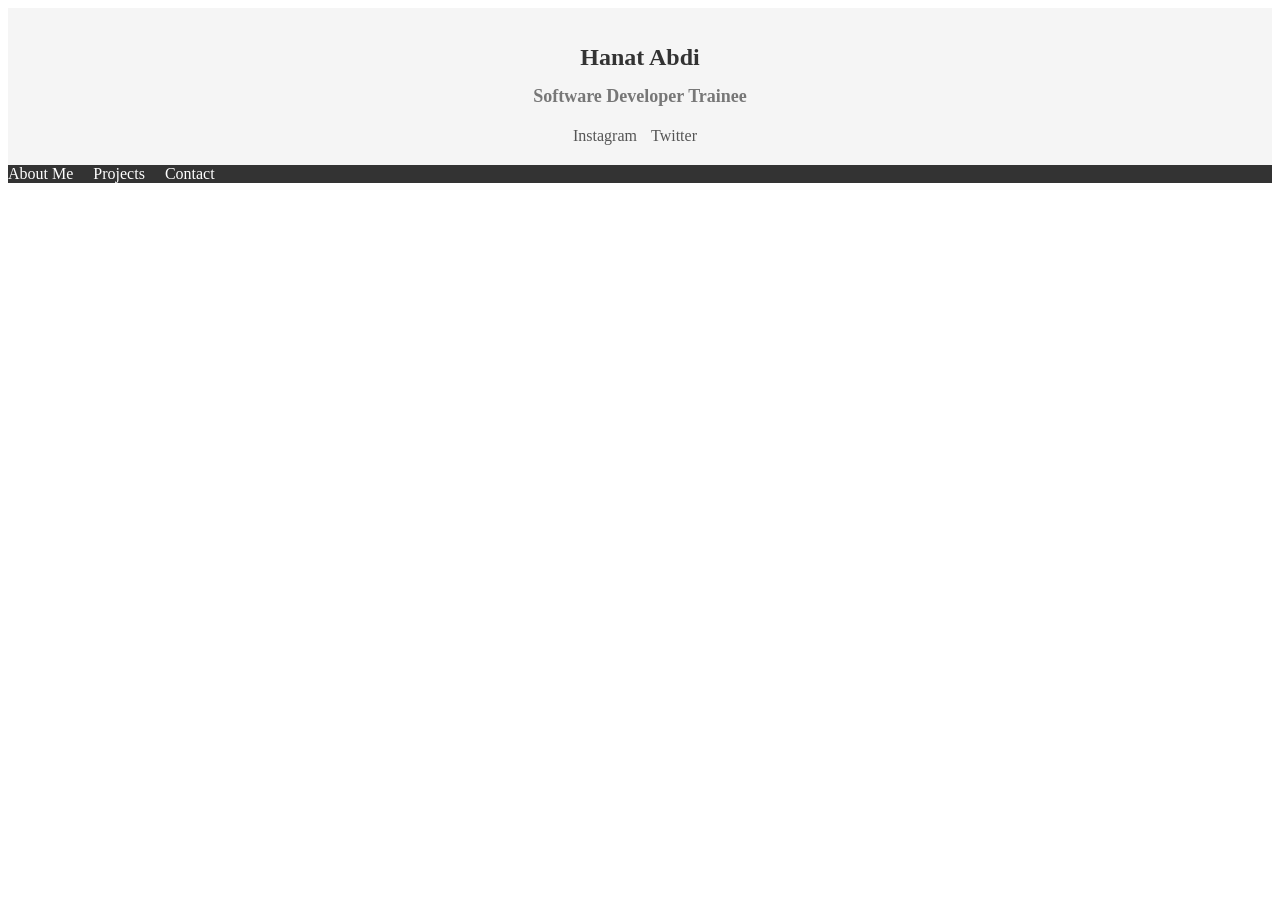
==== portfolio.html @ 51f571c3 "Add navigation bar and styling" ====
<!DOCTYPE html>
<html>
<head>
  <meta charset="UTF-8">
  <title>Your Website Title</title>
  <link rel="stylesheet" href="styles.css">
</head>
<body>
  <header>
    <h1>Hanat Abdi</h1>
    <h2>Software Developer Trainee</h2>
    <div class="My social-links">
        <a href="https://www.instagram.com/mrbeast/">Instagram</a>
        <a href="https://twitter.com/MrBeast">Twitter</a>     
        </div>  
  </header>

  <nav>
    <ul>
        <li><a href="#about">About Me</a></li>
        <li><a href="#projects">Projects</a></li>
        <li><a href="#contact">Contact</a></li>
    </ul>
  </nav>

  <main>
    <!-- Add the main content of your website here -->
    <section>
      <!-- Add a section of content here -->
    </section>

    <article>
      <!-- Add an article or blog post here -->
    </article>
  </main>

  <footer>
    <!-- Add your website footer content here -->
  </footer>
</body>
</html>
---- styles.css ----
/* styles.css */

header {
    background-color: #f5f5f5;
    padding: 20px;
    text-align: center;
  }
  
  h1 {
    font-size: 24px;
    color: #333;
    margin-bottom: 10px;
  }
  
  h2 {
    font-size: 18px;
    color: #777;
    margin-bottom: 20px;
  }
  
  .social-links {
    margin-top: 20px;
  }
  
  .social-links a {
    display: inline-block;
    margin-right: 10px;
    color: #555;
    text-decoration: none;
  }
  
  nav {
    background-color: #333;
    color: #fff;
  }
  
  ul {
    display: flex;
    list-style: none;
    padding: 0;
    margin: 0;
  }
  
  li {
    margin-right: 20px;
  }
  
  a {
    color: #fff;
    text-decoration: none;
  }
  
  /* Responsive styles */
  @media (max-width: 768px) {
    ul {
      flex-direction: column;
    }
  
    li {
      margin-right: 0;
      margin-bottom: 10px;
    }
  }
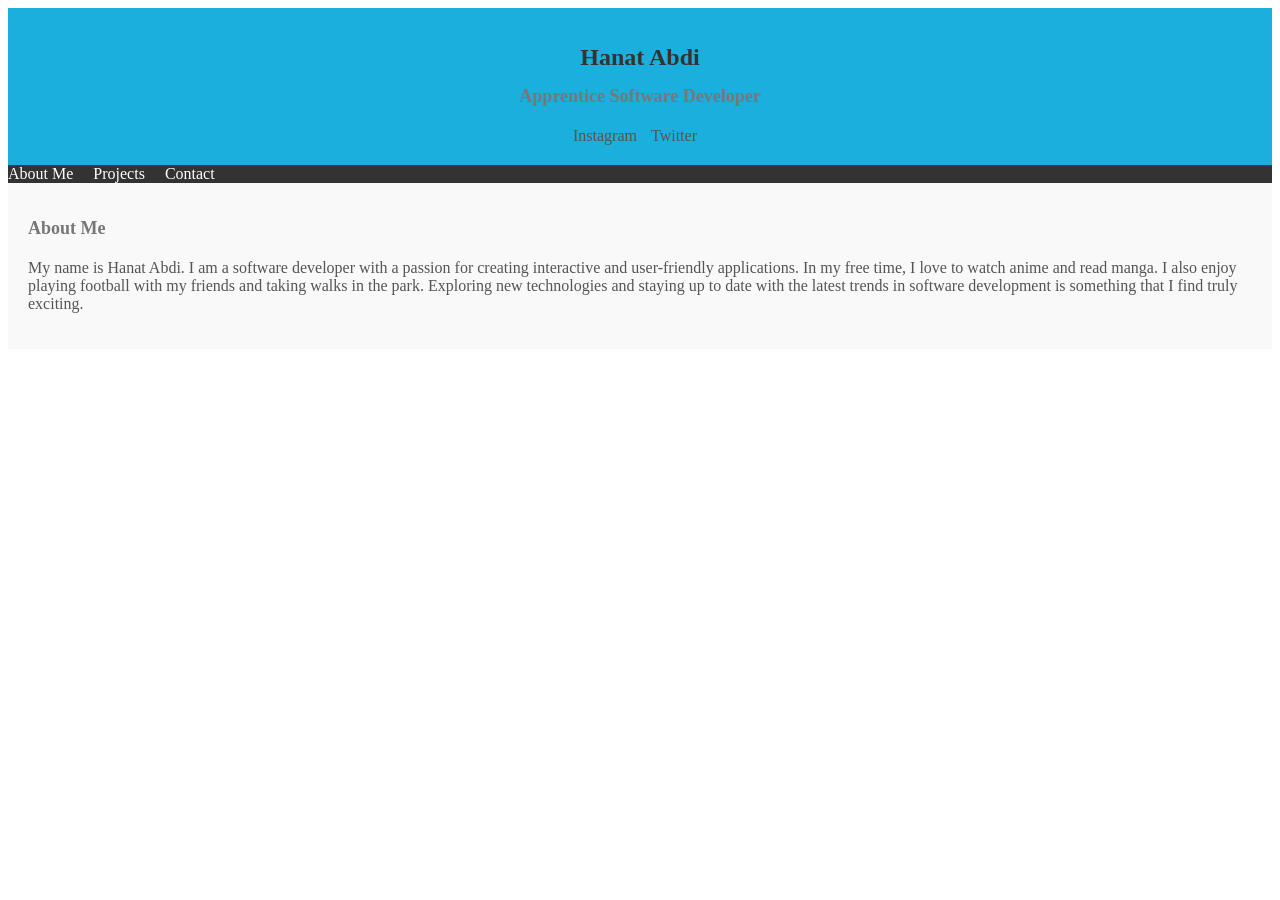
==== commit 673a1c86: "Add About Me section and styling" ====
--- a/portfolio.html
+++ b/portfolio.html
@@ -8,7 +8,7 @@
 <body>
   <header>
     <h1>Hanat Abdi</h1>
-    <h2>Software Developer Trainee</h2>
+    <h2>Apprentice Software Developer</h2>
     <div class="My social-links">
         <a href="https://www.instagram.com/mrbeast/">Instagram</a>
         <a href="https://twitter.com/MrBeast">Twitter</a>     
@@ -24,14 +24,20 @@
   </nav>
 
   <main>
-    <!-- Add the main content of your website here -->
-    <section>
-      <!-- Add a section of content here -->
+    <section id="about">
+      <h2>About Me</h2>
+      <p>
+        My name is Hanat Abdi. I am a software developer with a passion for creating interactive and user-friendly applications. In my free time, I love to watch anime and read manga. I also enjoy playing football with my friends and taking walks in the park. Exploring new technologies and staying up to date with the latest trends in software development is something that I find truly exciting.
+      </p>
     </section>
 
-    <article>
-      <!-- Add an article or blog post here -->
-    </article>
+    <section id="projects">
+      <!-- Add projects section content here -->
+    </section>
+
+    <section id="contact">
+      <!-- Add contact section content here -->
+    </section>
   </main>
 
   <footer>
--- a/styles.css
+++ b/styles.css
@@ -1,7 +1,7 @@
 /* styles.css */
 
 header {
-    background-color: #f5f5f5;
+    background-color: #1aafdc;
     padding: 20px;
     text-align: center;
   }
@@ -61,4 +61,13 @@
       margin-bottom: 10px;
     }
   }
-  +  
+  #about {
+    background-color: #f9f9f9;
+    padding: 20px;
+  }
+  
+  p {
+    font-size: 16px;
+    color: #555;
+  }
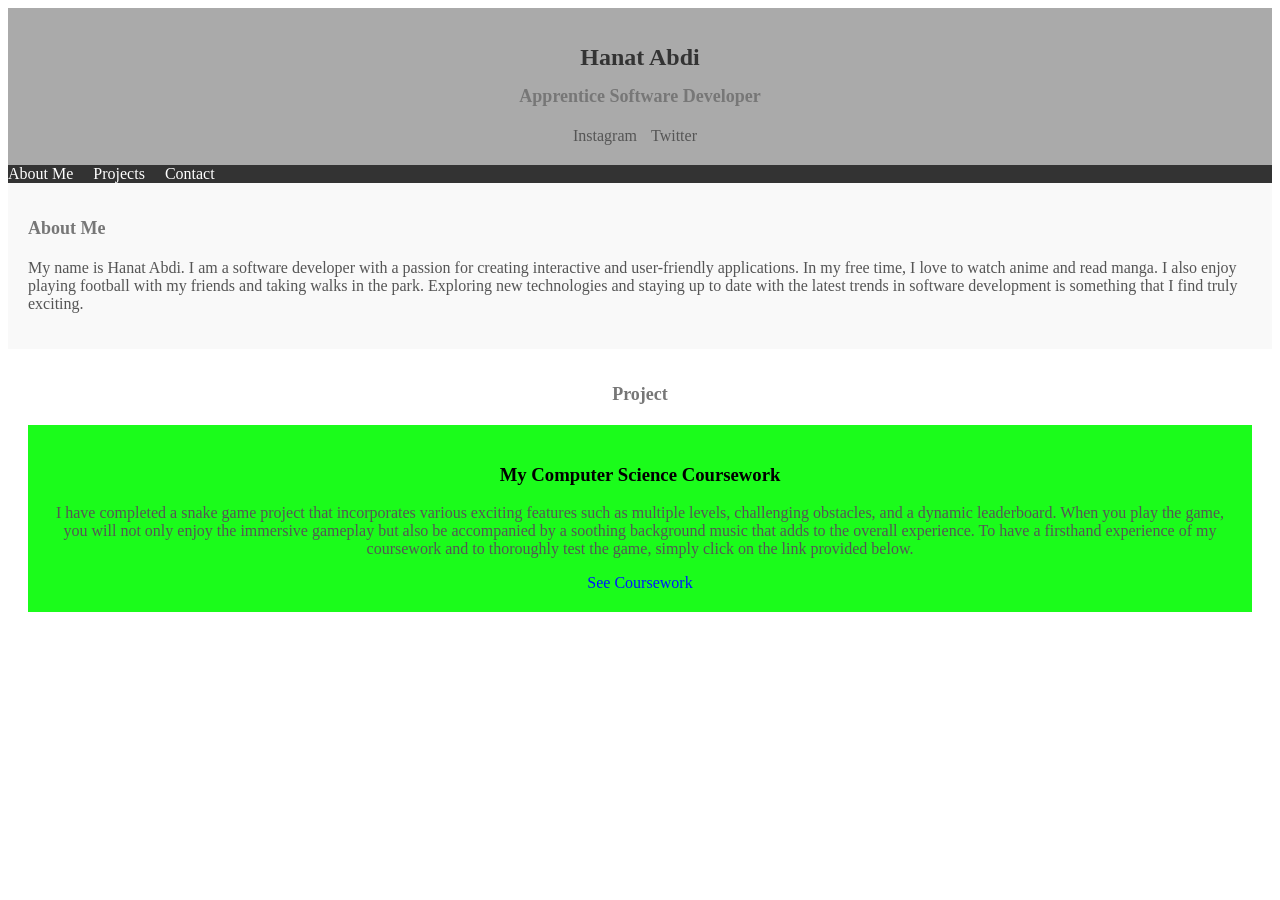
==== commit a256639b: "Add Projects section and styling" ====
--- a/portfolio.html
+++ b/portfolio.html
@@ -2,7 +2,7 @@
 <html>
 <head>
   <meta charset="UTF-8">
-  <title>Your Website Title</title>
+  <title>Hanat Portfolio</title>
   <link rel="stylesheet" href="styles.css">
 </head>
 <body>
@@ -31,8 +31,14 @@
       </p>
     </section>
 
-    <section id="projects">
-      <!-- Add projects section content here -->
+    <section id="project">
+        <h2>Project</h2>
+        <div class="project-grid">
+            <div class="project-card">
+                <h3>My Computer Science Coursework</h3>
+                <p>I have completed a snake game project that incorporates various exciting features such as multiple levels, challenging obstacles, and a dynamic leaderboard. When you play the game, you will not only enjoy the immersive gameplay but also be accompanied by a soothing background music that adds to the overall experience. To have a firsthand experience of my coursework and to thoroughly test the game, simply click on the link provided below.</p>
+                <a href="https://pdf.ac/1q1t25">See Coursework</a>
+            </div>
     </section>
 
     <section id="contact">
--- a/styles.css
+++ b/styles.css
@@ -1,7 +1,7 @@
 /* styles.css */
 
 header {
-    background-color: #1aafdc;
+    background-color: #aaaaaa;
     padding: 20px;
     text-align: center;
   }
@@ -46,7 +46,7 @@
   }
   
   a {
-    color: #fff;
+    color: #ffffff;
     text-decoration: none;
   }
   
@@ -71,3 +71,27 @@
     font-size: 16px;
     color: #555;
   }
+
+  #project {
+    padding: 20px;
+    text-align: center;
+  }
+  
+  .project-grid {
+    display: block;
+    grid-template-columns: repeat(3, 1fr);
+    grid-gap: 20px;
+  }
+  .project-grid a {
+    color: #0015ff;
+  }
+  .project-card {
+    background-color: #1bfc1b;
+    padding: 20px;
+    text-align: center;
+  }
+  
+  .project-card:hover {
+    transform: scale(1.05);
+  }
+    
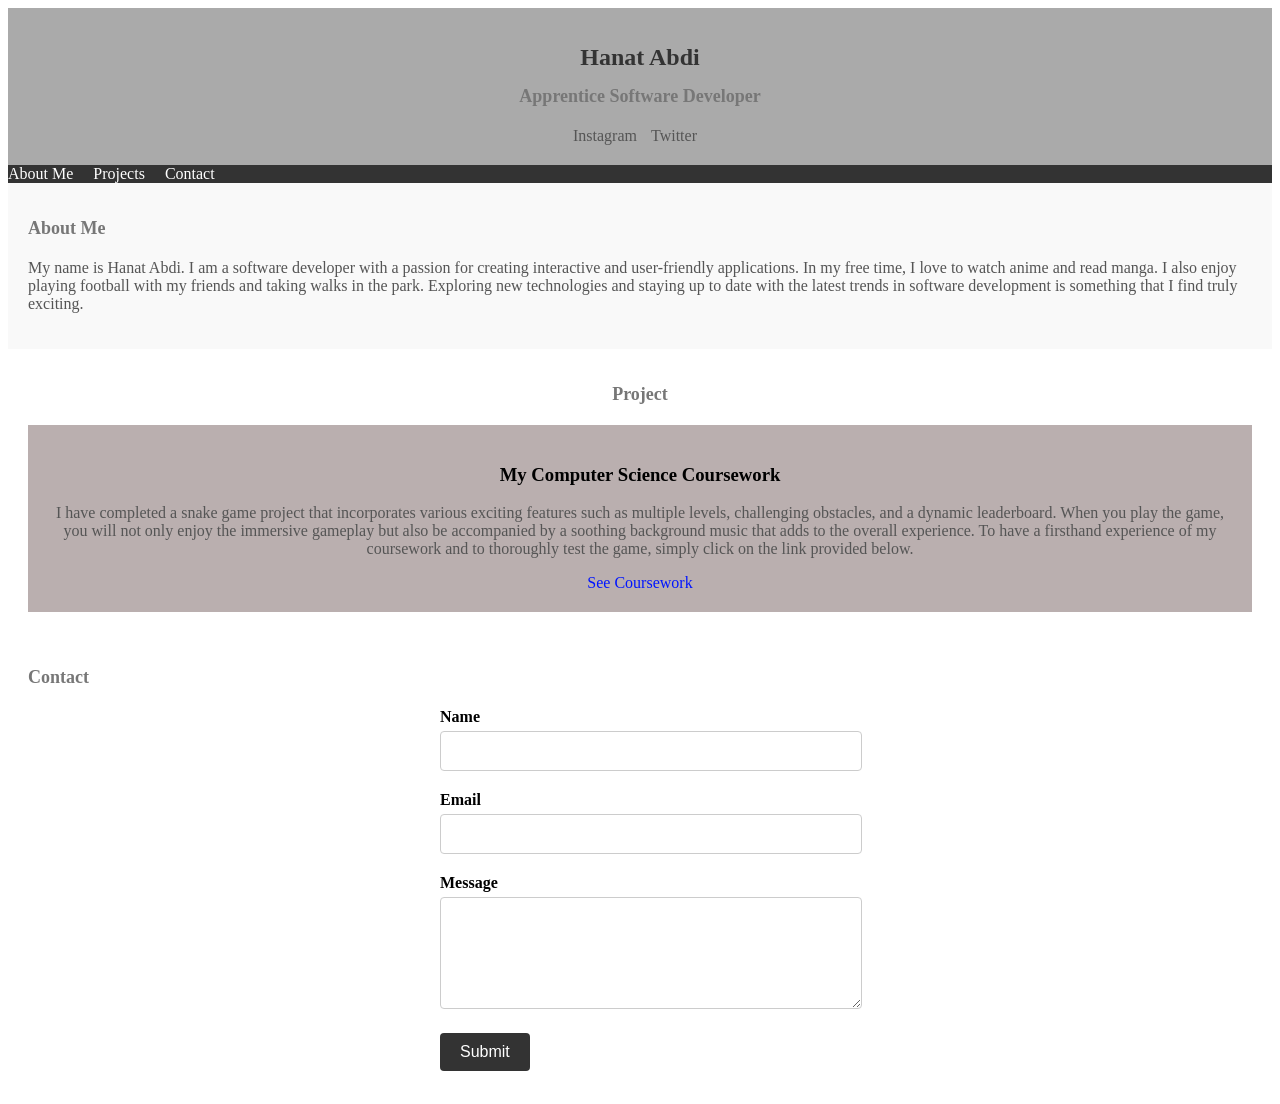
==== commit ccb2110c: "Add Contact section and styling" ====
--- a/portfolio.html
+++ b/portfolio.html
@@ -42,7 +42,22 @@
     </section>
 
     <section id="contact">
-      <!-- Add contact section content here -->
+        <h2>Contact</h2>
+        <form>
+          <div class="form-group">
+            <label for="name">Name</label>
+            <input type="text" id="name" name="name" required>
+          </div>
+          <div class="form-group">
+            <label for="email">Email</label>
+            <input type="email" id="email" name="email" required>
+          </div>
+          <div class="form-group">
+            <label for="message">Message</label>
+            <textarea id="message" name="message" rows="5" required></textarea>
+          </div>
+          <button type="submit">Submit</button>
+        </form>   
     </section>
   </main>
 
--- a/styles.css
+++ b/styles.css
@@ -86,7 +86,7 @@
     color: #0015ff;
   }
   .project-card {
-    background-color: #1bfc1b;
+    background-color: #4d313163;
     padding: 20px;
     text-align: center;
   }
@@ -94,4 +94,46 @@
   .project-card:hover {
     transform: scale(1.05);
   }
-    
+
+  #contact {
+    padding: 20px;
+  }
+  
+  form {
+    max-width: 400px;
+    margin: 0 auto;
+  }
+  
+  .form-group {
+    margin-bottom: 20px;
+  }
+  
+  label {
+    display: block;
+    margin-bottom: 5px;
+    font-weight: bold;
+  }
+  
+  input,
+  textarea {
+    width: 100%;
+    padding: 10px;
+    font-size: 16px;
+    border: 1px solid #ccc;
+    border-radius: 4px;
+  }
+  
+  button {
+    padding: 10px 20px;
+    font-size: 16px;
+    background-color: #333;
+    color: #fff;
+    border: none;
+    border-radius: 4px;
+    cursor: pointer;
+    transition: background-color 0.3s ease;
+  }
+  
+  button:hover {
+    background-color: #555;
+  }
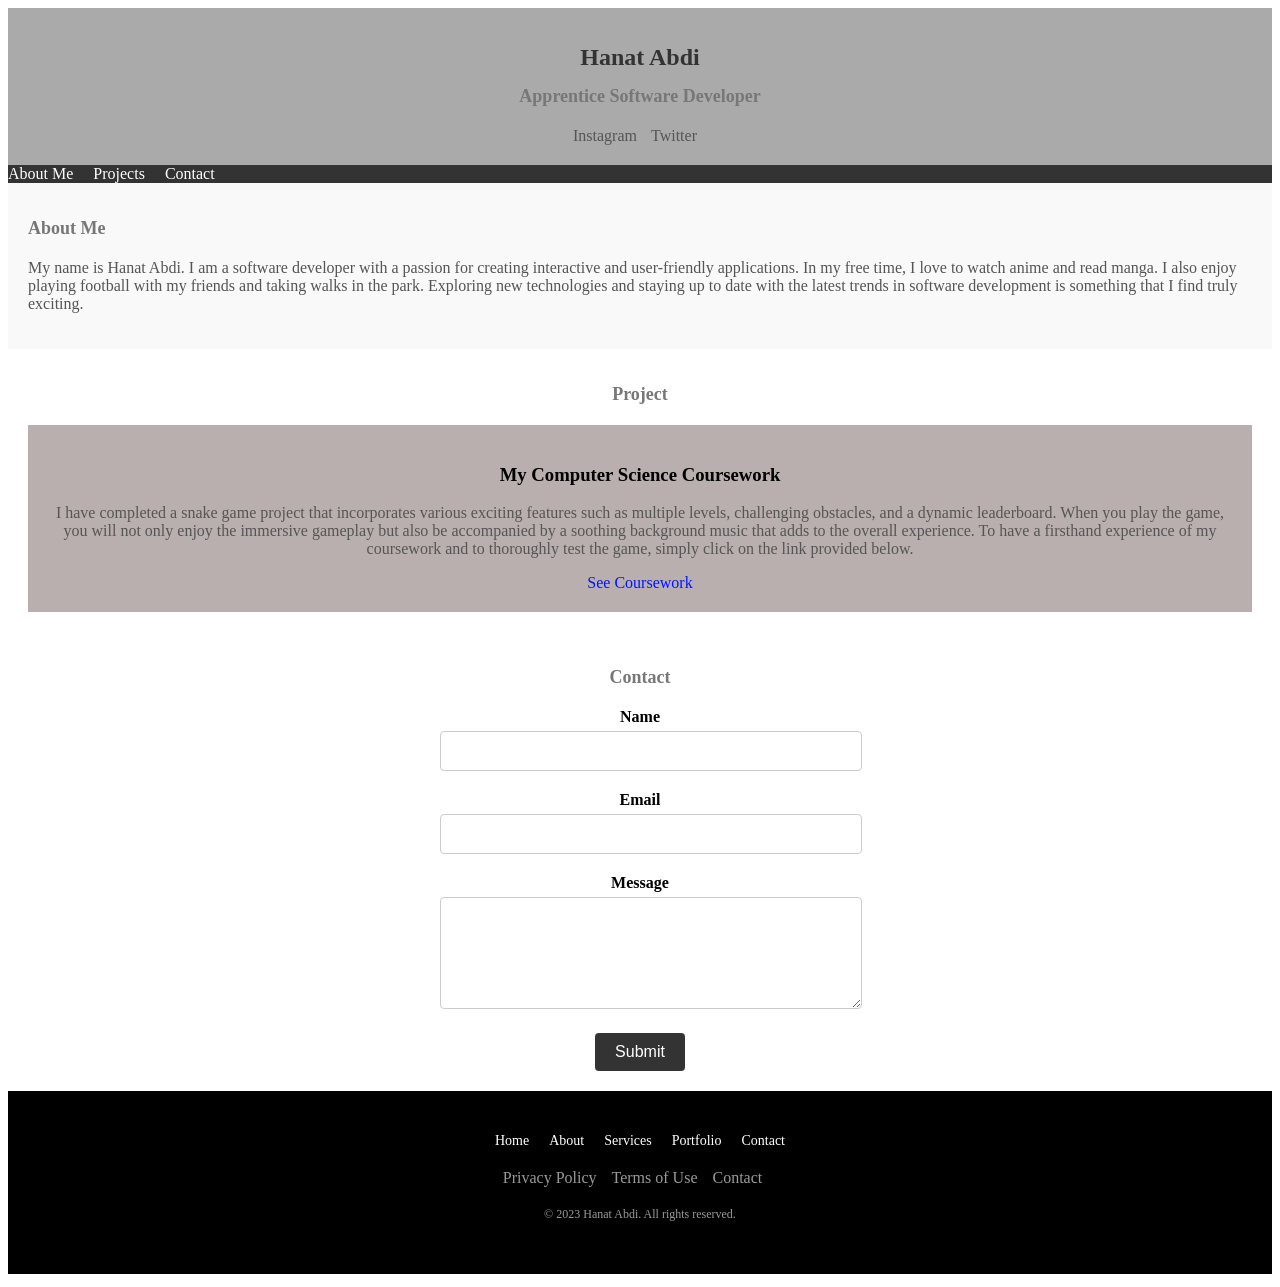
==== commit 1e9e9ba7: "Add Footer section and styling" ====
--- a/portfolio.html
+++ b/portfolio.html
@@ -62,7 +62,24 @@
   </main>
 
   <footer>
-    <!-- Add your website footer content here -->
+    <div class="footer-content">
+        <ul>
+          <li><a href="#">Home</a></li>
+          <li><a href="#">About</a></li>
+          <li><a href="#">Services</a></li>
+          <li><a href="#">Portfolio</a></li>
+          <li><a href="#">Contact</a></li>
+        </ul>
+    </div>
+        <div class="footer-links">
+        <ul>
+            <a href="#">Privacy Policy</a>
+            <a href="#">Terms of Use</a>
+            <a href="#">Contact</a>
+        </ul>
+    </div>
+    <p class="footer-text">© 2023 Hanat Abdi. All rights reserved.</p>
+    </div>
   </footer>
 </body>
 </html>
--- a/styles.css
+++ b/styles.css
@@ -94,46 +94,127 @@
   .project-card:hover {
     transform: scale(1.05);
   }
-
+  
   #contact {
-    padding: 20px;
-  }
-  
-  form {
-    max-width: 400px;
-    margin: 0 auto;
-  }
-  
-  .form-group {
-    margin-bottom: 20px;
-  }
-  
-  label {
-    display: block;
-    margin-bottom: 5px;
-    font-weight: bold;
-  }
-  
-  input,
-  textarea {
-    width: 100%;
-    padding: 10px;
+  padding: 20px;
+  text-align: center;
+}
+
+form {
+  max-width: 400px;
+  margin: 0 auto;
+}
+
+.form-group {
+  margin-bottom: 20px;
+}
+
+label {
+  display: block;
+  margin-bottom: 5px;
+  font-weight: bold;
+}
+
+input,
+textarea {
+  width: 100%;
+  padding: 10px;
+  font-size: 16px;
+  border: 1px solid #ccc;
+  border-radius: 4px;
+  transition: border-color 0.3s ease;
+}
+
+input:focus,
+textarea:focus {
+  border-color: #0015ff;
+}
+
+button {
+  padding: 10px 20px;
+  font-size: 16px;
+  background-color: #333;
+  color: #fff;
+  border: none;
+  border-radius: 4px;
+  cursor: pointer;
+  transition: background-color 0.3s ease;
+}
+
+button:hover {
+  background-color: #555;
+}
+
+/* CSS animations for form elements */
+@keyframes fadeIn {
+  from {
+    opacity: 0;
+  }
+  to {
+    opacity: 1;
+  }
+}
+
+.form-group,
+button {
+  animation: fadeIn 1s ease;
+}
+
+
+footer {
+    background-color: #000;
+    padding: 40px 0;
+    text-align: center;
+  }
+  
+  .footer-content {
+    display: flex;
+    flex-wrap: wrap;
+    justify-content: center;
+    align-items: center;
+  }
+  
+  .footer-content ul {
+    list-style: none;
+    margin: 0;
+    padding: 0;
+    display: flex;
+  }
+  
+  .footer-content ul li {
+    margin: 0 10px;
+  }
+  
+  .footer-content ul li a {
+    color: #fff;
+    text-decoration: none;
+    font-size: 14px;
+    transition: color 0.3s ease;
+  }
+  
+  .footer-content ul li a:hover {
+    color: #999;
+  }
+  
+  .footer-links {
+    margin-top: 20px;
+    display: flex;
+    flex-wrap: wrap;
+    justify-content: center;
+    align-items: center;
+  }
+  
+  .footer-links a {
+    color: #999;
+    text-decoration: none;
+    margin-right: 15px;
     font-size: 16px;
-    border: 1px solid #ccc;
-    border-radius: 4px;
-  }
-  
-  button {
-    padding: 10px 20px;
-    font-size: 16px;
-    background-color: #333;
-    color: #fff;
-    border: none;
-    border-radius: 4px;
-    cursor: pointer;
-    transition: background-color 0.3s ease;
-  }
-  
-  button:hover {
-    background-color: #555;
-  }
+  }
+  
+  .footer-text {
+    color: #999;
+    font-size: 12px;
+    margin-top: 20px;
+  }
+
+
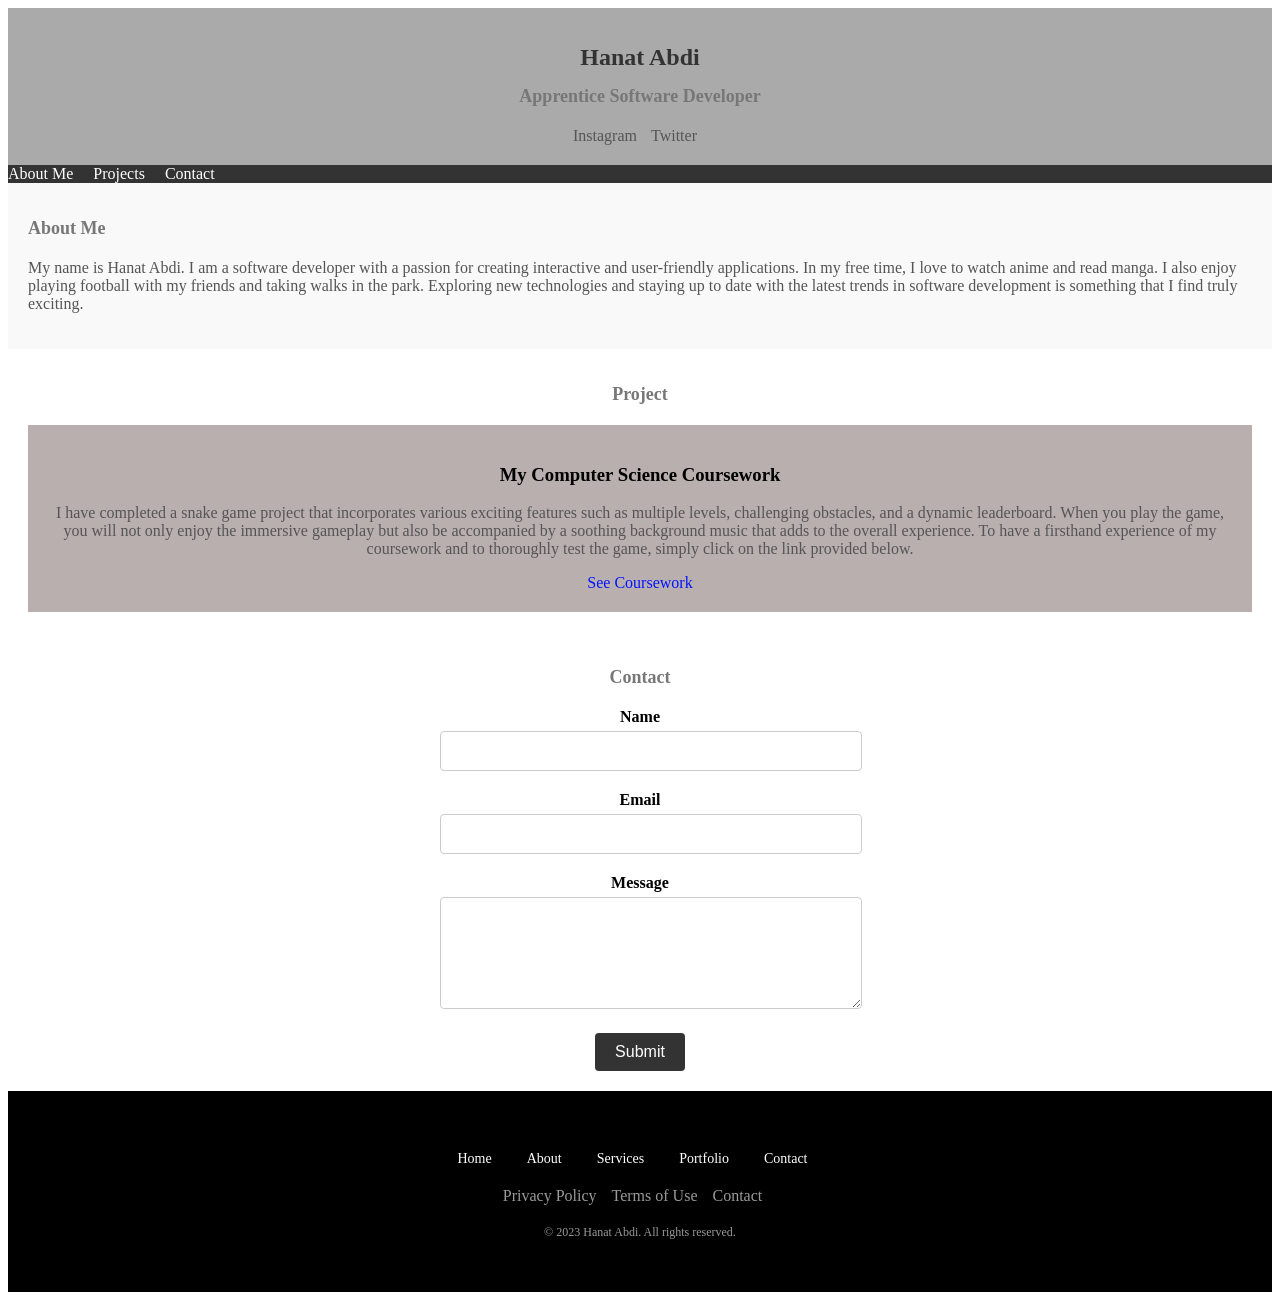
==== commit 24d6789e: "Add Animation section" ====
--- a/portfolio.html
+++ b/portfolio.html
@@ -71,14 +71,14 @@
           <li><a href="#">Contact</a></li>
         </ul>
     </div>
-        <div class="footer-links">
+        <div class="footer-content">
         <ul>
             <a href="#">Privacy Policy</a>
             <a href="#">Terms of Use</a>
             <a href="#">Contact</a>
         </ul>
     </div>
-    <p class="footer-text">© 2023 Hanat Abdi. All rights reserved.</p>
+    <p class="footer-content">© 2023 Hanat Abdi. All rights reserved.</p>
     </div>
   </footer>
 </body>
--- a/styles.css
+++ b/styles.css
@@ -1,4 +1,18 @@
 /* styles.css */
+
+  /* CSS animations for whole website */
+@keyframes fadeIn {
+    from {
+      opacity: 0;
+    }
+    to {
+      opacity: 1;
+    }
+  }
+  
+  body {
+    animation: fadeIn 5s ease;
+  }
 
 header {
     background-color: #aaaaaa;
@@ -127,7 +141,7 @@
 
 input:focus,
 textarea:focus {
-  border-color: #0015ff;
+  border-color: #12d349;
 }
 
 button {
@@ -160,7 +174,6 @@
   animation: fadeIn 1s ease;
 }
 
-
 footer {
     background-color: #000;
     padding: 40px 0;
@@ -196,7 +209,7 @@
     color: #999;
   }
   
-  .footer-links {
+  .footer-content {
     margin-top: 20px;
     display: flex;
     flex-wrap: wrap;
@@ -204,17 +217,33 @@
     align-items: center;
   }
   
-  .footer-links a {
+  .footer-content a {
     color: #999;
     text-decoration: none;
     margin-right: 15px;
     font-size: 16px;
   }
   
-  .footer-text {
+  .footer-content {
     color: #999;
     font-size: 12px;
     margin-top: 20px;
   }
-
-
+  
+  /* CSS animations for foooter elements */
+@keyframes fadeIn {
+    from {
+      opacity: 0;
+    }
+    to {
+      opacity: 1;
+    }
+  }
+  
+  .footer-content,
+  button {
+    animation: fadeIn 1s ease;
+  }
+  
+
+
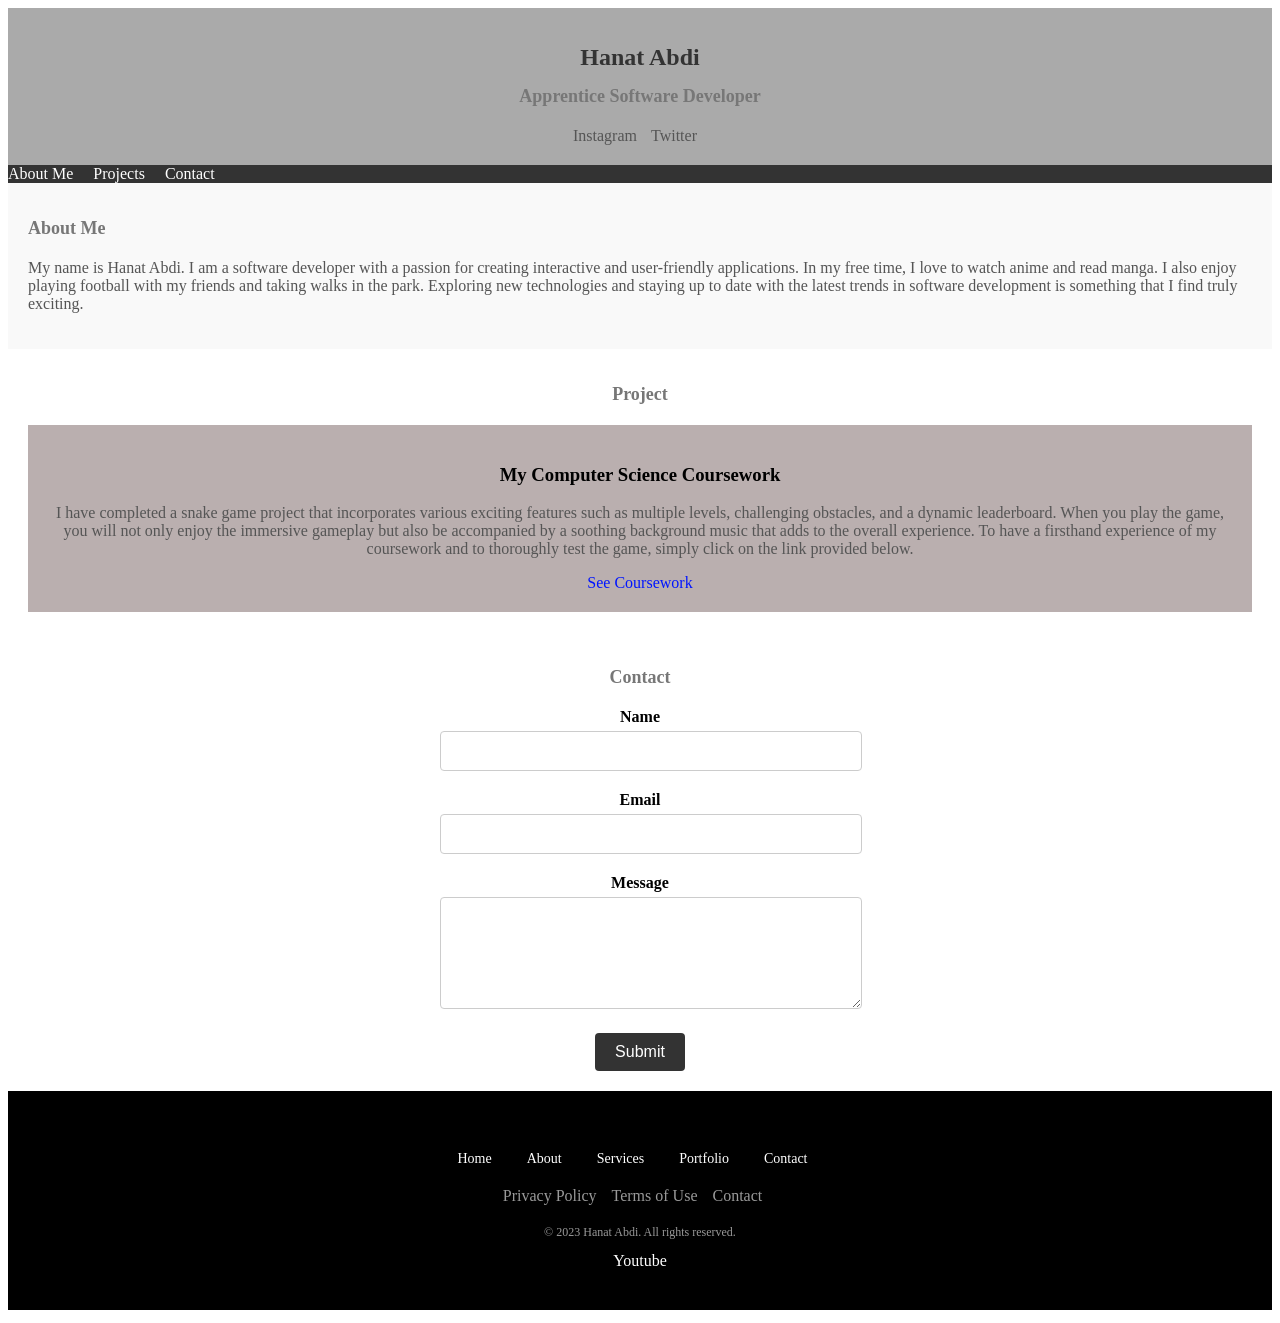
==== commit c5da46a8: "Test and debug the website" ====
--- a/portfolio.html
+++ b/portfolio.html
@@ -79,7 +79,9 @@
         </ul>
     </div>
     <p class="footer-content">© 2023 Hanat Abdi. All rights reserved.</p>
+    <a href="https://www.youtube.com/watch?v=dQw4w9WgXcQ">Youtube</a>
     </div>
   </footer>
+  <script>src="script.js"</script>
 </body>
 </html>
--- a/styles.css
+++ b/styles.css
@@ -11,7 +11,7 @@
   }
   
   body {
-    animation: fadeIn 5s ease;
+    animation: fadeIn 1s ease;
   }
 
 header {
@@ -244,6 +244,4 @@
   button {
     animation: fadeIn 1s ease;
   }
-  
-
-
+  
